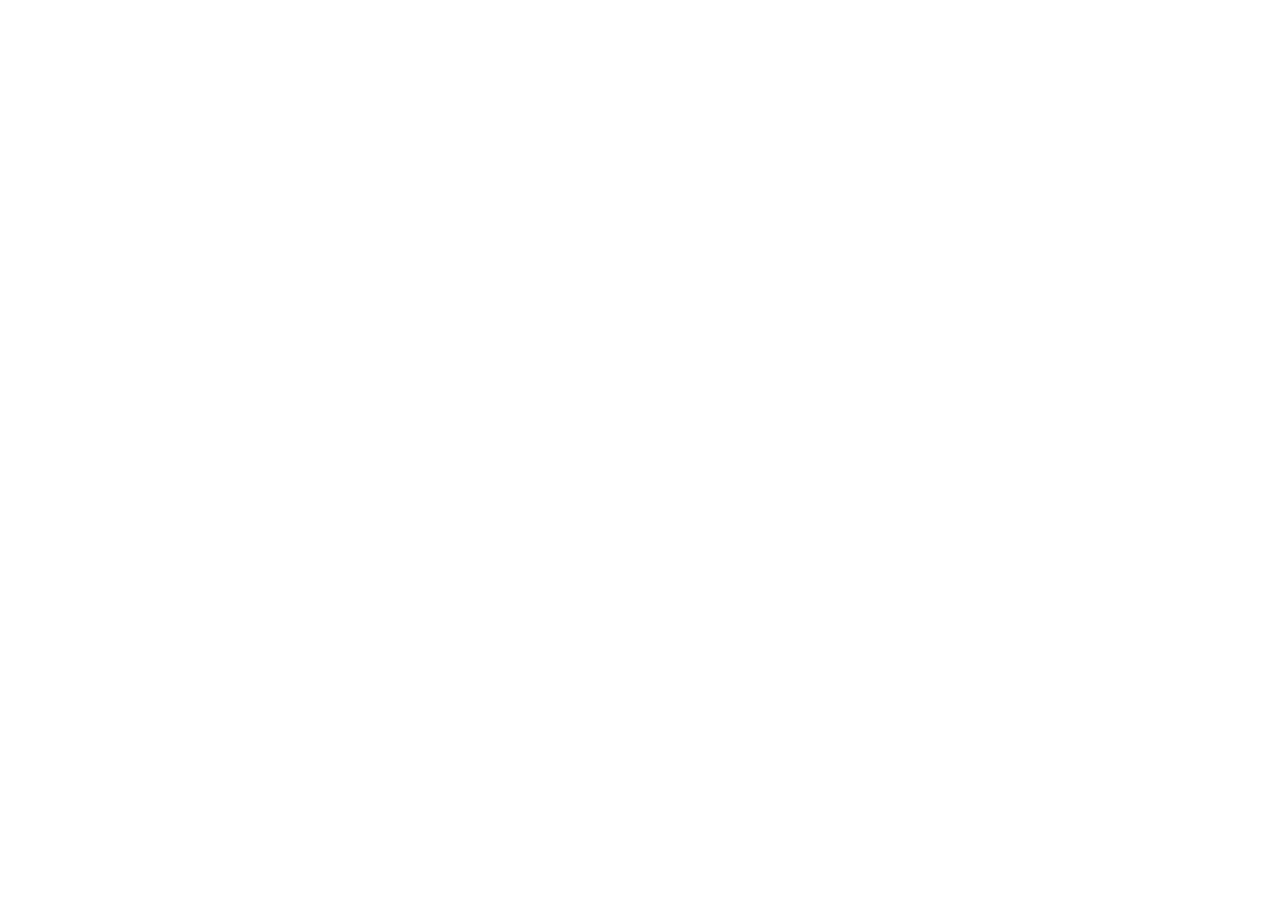
==== index.html @ fd6a6a83 "Add initial HTML structure for Duck Delivery" ====
<!DOCTYPE html>
<html lang="en">
<head>
    <meta charset="UTF-8">
    <meta name="viewport" content="width=device-width, initial-scale=1.0">

    <title>Duck Delivery</title>

    <link rel="stylesheet" href="style.css">
</head>

<body>

    <canvas id="game"></canvas>

    <script src="game.js"></script>

</body>
</html>
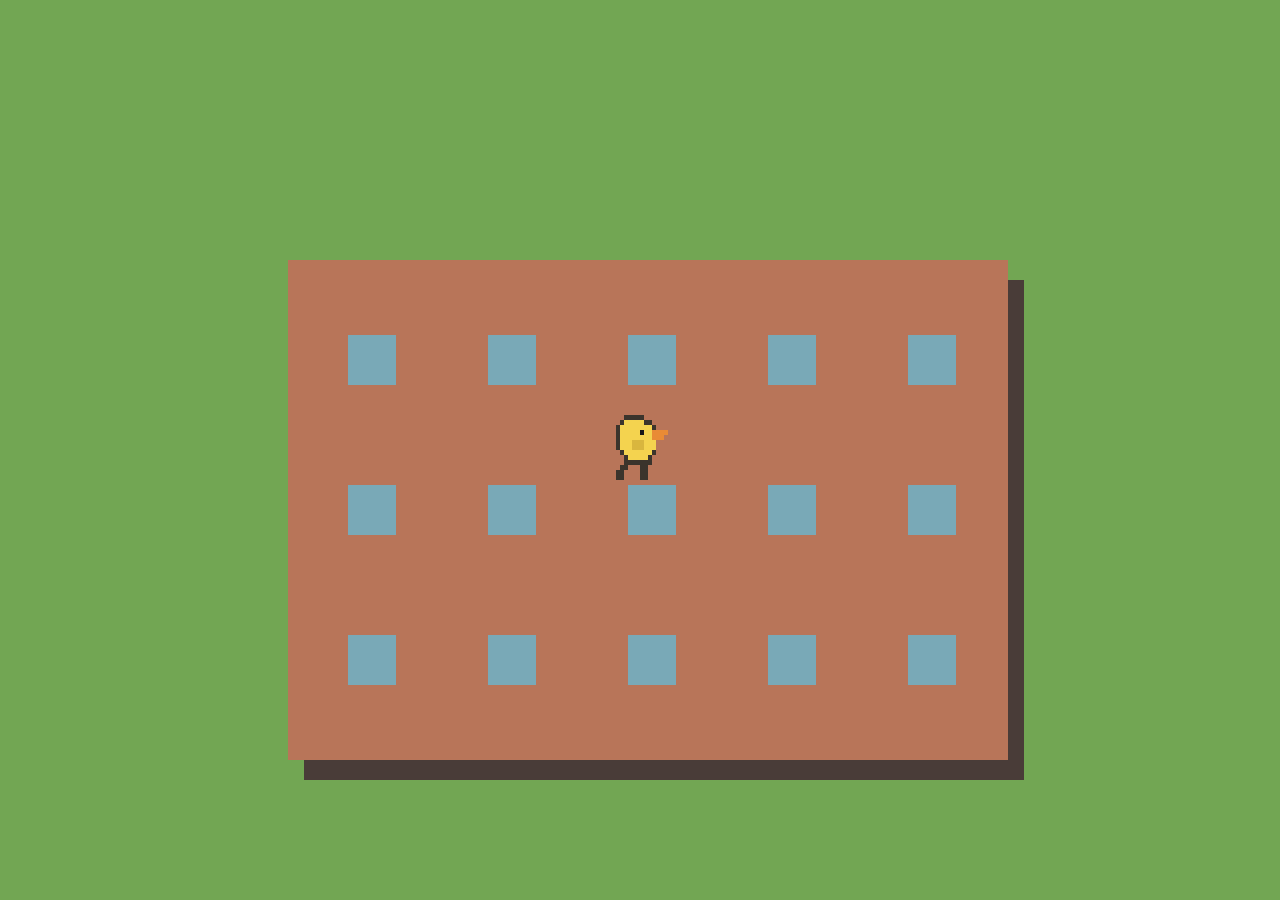
==== commit 10642610: "Change title from 'Duck Delivery' to 'Delivery Duck'" ====
--- a/index.html
+++ b/index.html
@@ -1,10 +1,11 @@
 <!DOCTYPE html>
 <html lang="en">
+
 <head>
     <meta charset="UTF-8">
     <meta name="viewport" content="width=device-width, initial-scale=1.0">
 
-    <title>Duck Delivery</title>
+    <title>Delivery Duck</title>
 
     <link rel="stylesheet" href="style.css">
 </head>
@@ -16,4 +17,5 @@
     <script src="game.js"></script>
 
 </body>
+
 </html>
--- a/style.css
+++ b/style.css
@@ -0,0 +1,19 @@
+html,
+body {
+    margin: 0;
+    padding: 0;
+    width: 100%;
+    height: 100%;
+    overflow: hidden;
+
+    background: #111;
+}
+
+canvas {
+    display: block;
+
+    width: 100vw;
+    height: 100vh;
+
+    image-rendering: pixelated;
+}
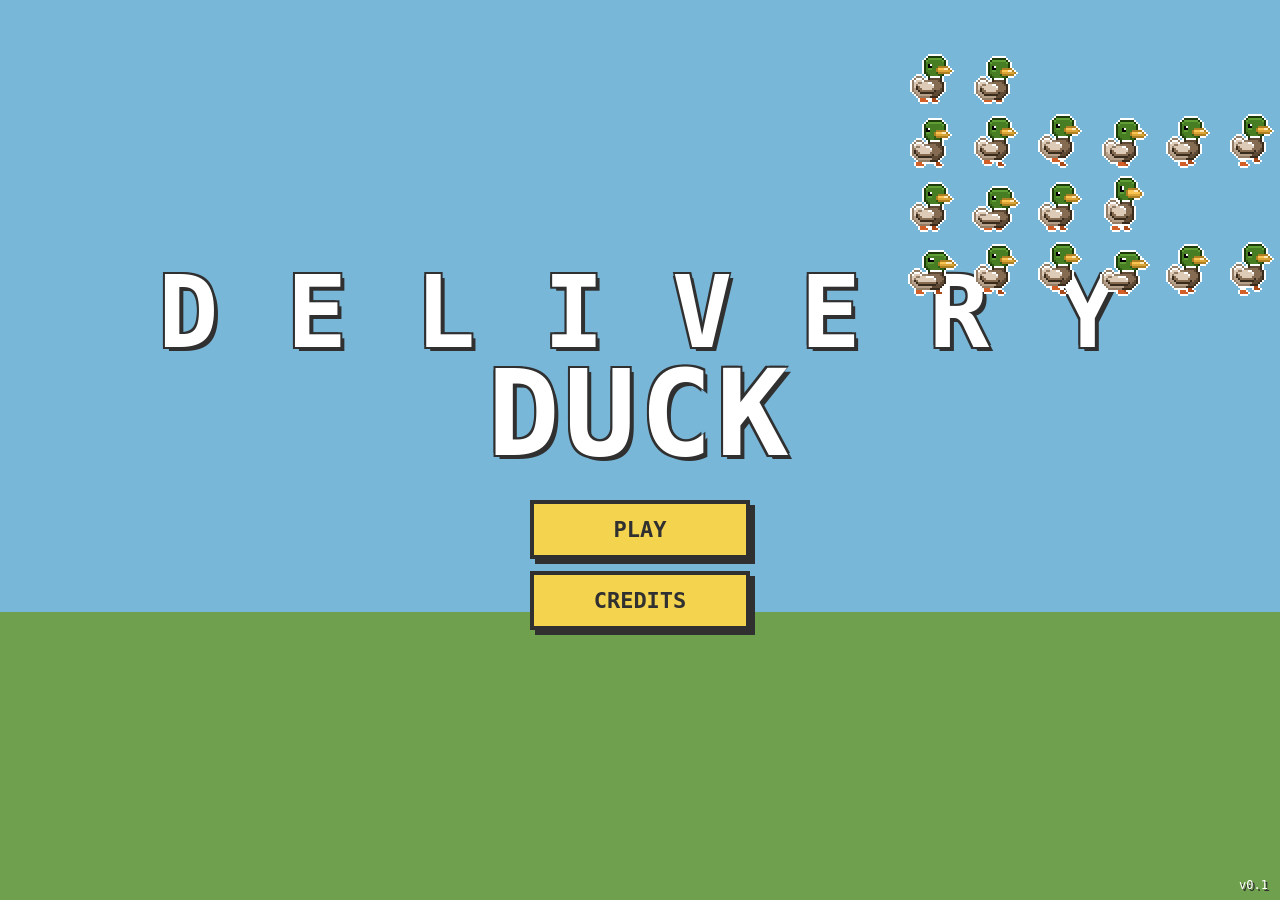
==== commit b5e2cdfd: "Refactor index.html structure and script execution Refactor viewport meta tag and update script hand" ====
--- a/index.html
+++ b/index.html
@@ -2,19 +2,27 @@
 <html lang="en">
 
 <head>
+
     <meta charset="UTF-8">
-    <meta name="viewport" content="width=device-width, initial-scale=1.0">
+
+    <meta
+        name="viewport"
+        content="width=device-width, initial-scale=1.0"
+    >
 
     <title>Delivery Duck</title>
 
-    <link rel="stylesheet" href="style.css">
 </head>
+
 
 <body>
 
-    <canvas id="game"></canvas>
+    <script>
 
-    <script src="game.js"></script>
+        window.location.href =
+            "title%20screen/title.html";
+
+    </script>
 
 </body>
 
